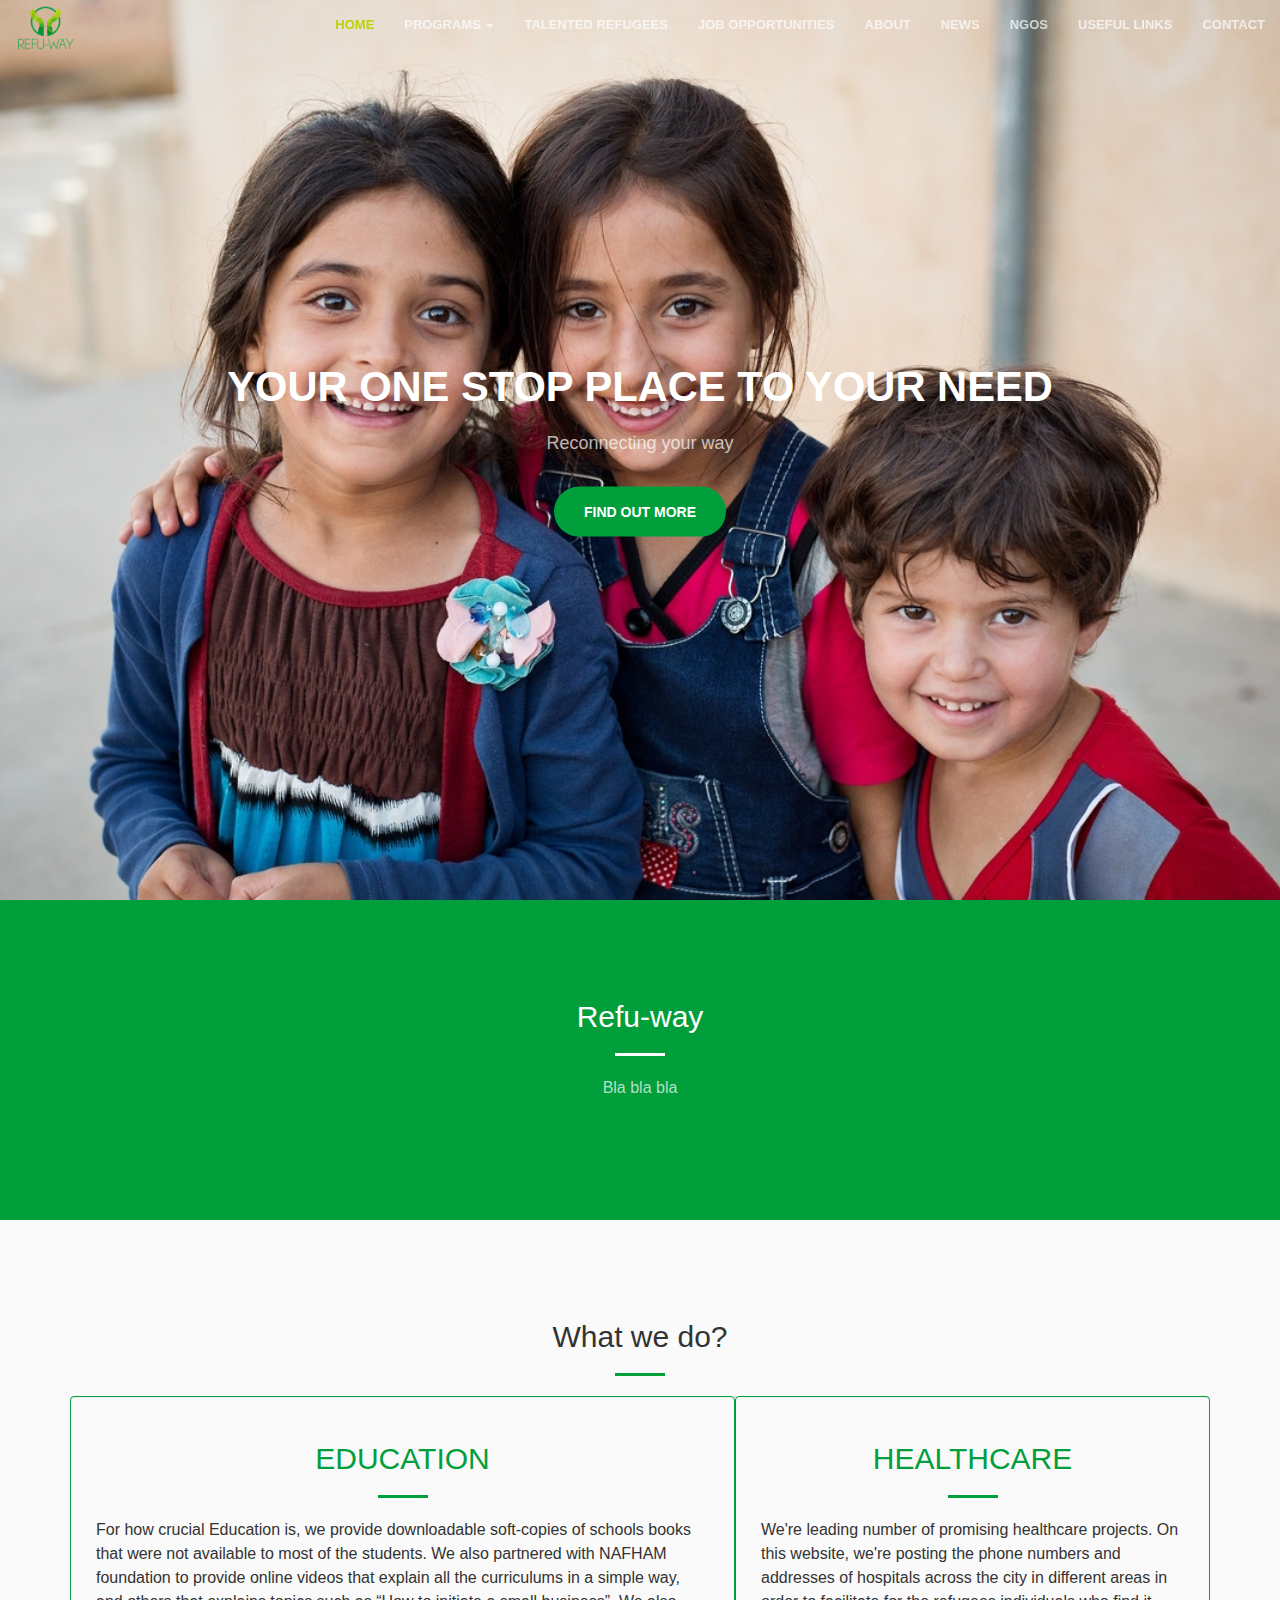
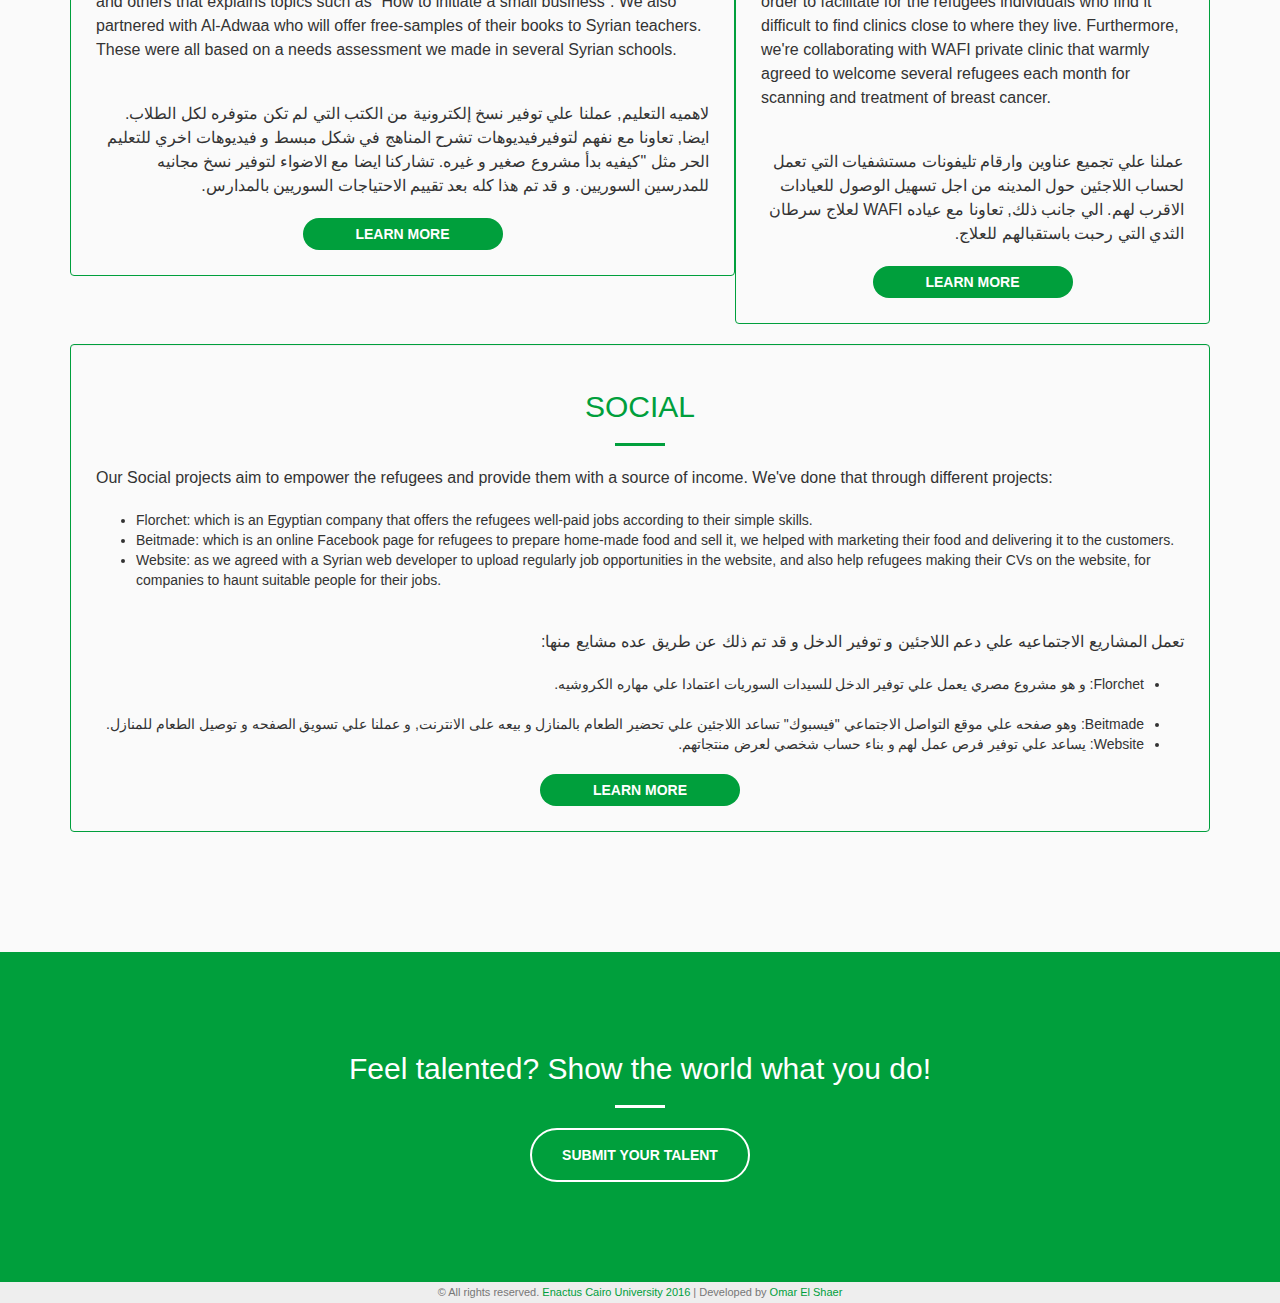
==== index.html @ 51ce7d89 "V1.0" ====
<!DOCTYPE html>
<html lang="en">
    <head>
        <meta charset="utf-8">
        <title>Refu-Way</title>
        <meta name="description" content="">
        <meta name="author" content="">
        <meta name="twitter:card" value="summary">
        <meta property="og:title" content="" />
        <meta property="og:url" content="/"/>
        <meta property="og:image" content="" />
        <link rel="shortcut icon" href="">
        <meta name="viewport" content="width=device-width, initial-scale=1.0, maximum-scale=1.0, user-scalable=no" />
        <meta name="apple-mobile-web-app-status-bar-style" content="black" />
        <link rel="stylesheet" href="css/bootstrap.css">
        <link rel="stylesheet" href="css/style.css">
    </head>

<body id="page-top">

    <nav id="mainNav" class="navbar navbar-default navbar-fixed-top">
        <div class="container-fluid">
            <!-- Brand and toggle get grouped for better mobile display -->
            <div class="navbar-header">
                <button type="button" class="navbar-toggle collapsed" data-toggle="collapse" data-target="#bs-example-navbar-collapse-1">
                    <span class="sr-only">Toggle navigation</span>
                    <span class="icon-bar"></span>
                    <span class="icon-bar"></span>
                    <span class="icon-bar"></span>
                </button>
                <a class="navbar-brand page-scroll" href="http://refu-way.com">
                  <img alt="Brand" src="assets/logo.png" width="60">
                </a>
            </div>

            <!-- Collect the nav links, forms, and other content for toggling -->
            <div class="collapse navbar-collapse" id="bs-example-navbar-collapse-1">
                <ul class="nav navbar-nav navbar-right">
                    <li class="active">
                        <a href="http://refu-way.com">Home</a>
                    </li>
                    <li class="dropdown">
                      <a href="#" class="dropdown-toggle" data-toggle="dropdown" role="button" aria-haspopup="true" aria-expanded="false">Programs <span class="caret"></span></a>
                      <ul class="dropdown-menu">
                        <li><a href="programs/education.html">Education</a></li>
                        <li><a href="programs/healthcare.html">Healthcare</a></li>
                        <li><a href="programs/social.html">Social</a></li>
                      </ul>
                    </li>
                    <li>
                        <a href="talented-refugees.html">Talented Refugees</a>
                    </li>
                    <li>
                        <a href="job-opportunities.html">Job Opportunities</a>
                    </li>
                    <li>
                        <a href="about.html">About</a>
                    </li>
                    <li>
                        <a href="news.html">News</a>
                    </li>
                    <li>
                        <a href="ngos.html">NGOs</a>
                    </li>
                    <li>
                        <a href="useful-links.html">Useful Links</a>
                    </li>
                    <li>
                        <a href="contact.html">Contact</a>
                    </li>
                </ul>
            </div>
            <!-- /.navbar-collapse -->
        </div>
        <!-- /.container-fluid -->
    </nav>

    <header>
        <div class="header-content">
            <div class="header-content-inner">
                <h1>Your one stop place to your need</h1><br>
                <p>Reconnecting your way</p>
                <a href="#desc" class="btn btn-primary btn-xl page-scroll">Find Out More</a>
            </div>
        </div>
    </header>


    <section class="bg-primary" id="desc">
        <div class="container">
            <div class="row">
                <div class="col-lg-8 col-lg-offset-2 text-center">
                    <h2 class="section-heading">Refu-way</h2>
                    <hr class="light">
                    <p class="text-faded">Bla bla bla</p>
                </div>
            </div>
        </div>
    </section>

    <section>
      <div class="container">
        <h2 class="section-heading text-center">What we do?</h2>
        <hr>
                <div class="well col-md-7">
                  <h2 class="green text-center">EDUCATION</h2><hr>
                  <p> 
                    For how crucial Education is, we provide downloadable soft-copies of schools books that were not available to most of the students. We also partnered with NAFHAM foundation to provide online videos that explain all the curriculums in a simple way, and others that explains topics such as “How to initiate a small business”. 
                    We also partnered with Al-Adwaa who will offer free-samples of their books to Syrian teachers. These were all based on a needs assessment we made in several Syrian schools. </p><br>
                  <p dir="rtl"> 
                    لاهميه التعليم, عملنا علي توفير نسخ إلكترونية من الكتب التي لم تكن متوفره لكل الطلاب. ايضا, تعاونا مع نفهم لتوفيرفيديوهات تشرح المناهج في شكل مبسط و فيديوهات اخري للتعليم الحر مثل "كيفيه بدأ مشروع صغير و غيره. تشاركنا ايضا مع الاضواء لتوفير نسخ مجانيه للمدرسين السوريين. و قد تم هذا كله بعد تقييم الاحتياجات السوريين بالمدارس.</p>
                  <a href="programs/education.html" class="btn center-block btn-primary btn-width">Learn more</a>
                </div>

               

                <div class="well col-md-5">
                  <h2 class="green text-center">HEALTHCARE</h2><hr>
                  <p> 
                    We're leading number of promising healthcare projects.
                    On this website, we're posting the phone numbers and addresses of hospitals across the city in different areas in order to facilitate for the refugees individuals who find it difficult to find clinics close to where they live.
                    Furthermore, we're collaborating with WAFI private clinic that warmly agreed to welcome several refugees each month for scanning and treatment of breast cancer.</p><br>
                  <p dir="rtl">
                    عملنا علي تجميع عناوين وارقام تليفونات مستشفيات التي تعمل لحساب اللاجئين حول المدينه من اجل تسهيل الوصول للعيادات الاقرب لهم. الي جانب ذلك, تعاونا مع عياده WAFI لعلاج سرطان الثدي التي رحبت باستقبالهم للعلاج.</p>
                  <a href="programs/healthcare.html" class="btn center-block btn-primary btn-width">Learn more</a>
                </div>

                

                <div class="well col-md-12">
                  <h2 class="green text-center">SOCIAL</h2><hr>
                  <p> 
                    Our Social projects aim to empower the refugees and provide them with a source of income. We've done that through different projects:<ul>
                    <li>Florchet: which is an Egyptian company that offers the refugees well-paid jobs according to their simple skills.  </li>
                    <li>Beitmade: which is an online Facebook page for refugees to prepare home-made food and sell it, we helped with marketing their food and delivering it to the customers.  </li>
                    <li>Website: as we agreed with a Syrian web developer to upload regularly job opportunities in the website, and also help refugees making their CVs on the website, for companies to haunt suitable people for their jobs.</li></ul>
                    </p><br>
                    <p dir="rtl">
                    تعمل المشاريع الاجتماعيه علي دعم اللاجئين و توفير الدخل و قد تم ذلك عن طريق عده مشايع منها: 
                    <ul dir="rtl">
                    <li>Florchet: و هو مشروع مصري يعمل علي توفير الدخل للسيدات السوريات اعتمادا علي مهاره الكروشيه.</li> 
                    <li>Beitmade: وهو صفحه علي موقع التواصل الاجتماعي "فيسبوك" تساعد اللاجئين علي تحضير الطعام بالمنازل و بيعه على الانترنت, و عملنا علي تسويق الصفحه و توصيل الطعام للمنازل. </li>
                    <li>Website: يساعد علي توفير فرص عمل لهم و بناء حساب شخصي لعرض منتجاتهم.</li>
                    </ul></p>
                <a href="programs/social.html" class="btn center-block btn-primary btn-width">Learn more</a>
                </div>
      </div>
    </section>

    <section class="bg-primary">
        <div class="container">
            <div class="row">
                <div class="col-lg-8 col-lg-offset-2 text-center">
                    <h2 class="section-heading">Feel talented? Show the world what you do!</h2><hr class="light">
                <a href="" class="btn btn-default btn-xl">Submit your talent</a>
                </div>
            </div>
        </div>
    </section>



<footer>
    <div class="container">
        <p class="text-center text-muted"> © All rights reserved. <a href="https://www.facebook.com/EnactusCairoUniversity" target="_blank"> Enactus Cairo University 2016</a> | Developed by <a href="mailto:omarelshaer93@gmail.com" title="omarelshaer93@gmail.com">Omar El Shaer</a></p>
    </div>
</footer>


        <script src="js/jquery.js"></script>
        <script src="js/bootstrap.min.js"></script>
        <script src="js/scrollreveal.min.js"></script>
        <script src="js/jquery.easing.min.js"></script>
        <script src="js/jquery.fittext.js"></script>
        <script src="js/creative.js"></script>
    </body>
</html>
---- css/style.css ----
html,
body {
  height: 100%;
  width: 100%;
  background-color: #fafafa;
}
body {
  font-family: 'Helvetica Neue', Arial, sans-serif;
}
hr {
  border-color: #009f3c;
  border-width: 3px;
  max-width: 50px;
}
hr.light {
  border-color: white;
}
a {
  -webkit-transition: all 0.35s;
  -moz-transition: all 0.35s;
  transition: all 0.35s;
  color: #009f3c;
}
a:hover,
a:focus {
  color: #b8d405;
  text-decoration: none;
}
h1,
h2,
h3,
h4,
h5,
h6 {
  font-family: 'Open Sans', 'Helvetica Neue', Arial, sans-serif;
}
p {
  font-size: 16px;
  line-height: 1.5;
  margin-bottom: 20px;
}
.bg-primary {
  background-color: #009f3c;
}
.bg-dark {
  background-color: #222222;
  color: white;
}
.text-faded {
  color: rgba(255, 255, 255, 0.7);
}
section {
  padding: 100px 0;
}
aside {
  padding: 50px 0;
}
 .bg-white{
	padding: 20px 0;
}
.low-p{
	padding-bottom: 35px;
}
.no-padding {
  padding: 0;
}
.navbar-default {
  background-color: rgba(255,255,255,0.8) ;
  font-family: 'Open Sans', 'Helvetica Neue', Arial, sans-serif;
  -webkit-transition: all 0.35s;
  -moz-transition: all 0.35s;
  transition: all 0.35s;
  border-color: transparent;
}
.navbar-default .navbar-header .navbar-brand {
  color: #009f3c;
  font-family: 'Open Sans', 'Helvetica Neue', Arial, sans-serif;
  font-weight: 700;
  text-transform: uppercase;
}
.navbar-default .navbar-header .navbar-brand:hover,
.navbar-default .navbar-header .navbar-brand:focus {
  color: #b8d405;
}
.navbar-default .nav > li > a,
.navbar-default .nav > li > a:focus {
  text-transform: uppercase;
  font-weight: 700;
  font-size: 13px;
  color: #222222;
}
.navbar-default .nav > li > a:hover,
.navbar-default .nav > li > a:focus:hover {
  color: #b8d405;
}
.navbar-default .nav > li.active > a,
.navbar-default .nav > li.active > a:focus {
  color: #b8d405 !important;
  background-color: transparent;
}
.navbar-default .nav > li.active > a:hover,
.navbar-default .nav > li.active > a:focus:hover {
  background-color: transparent;
}
@media (min-width: 768px) {
  .navbar-default {
    background-color: transparent;
  }
  .navbar-default .navbar-header .navbar-brand {
    color: rgba(255, 255, 255, 0.7);
  }
  .navbar-default .navbar-header .navbar-brand:hover,
  .navbar-default .navbar-header .navbar-brand:focus {
    color: white;
  }
  .navbar-default .nav > li > a,
  .navbar-default .nav > li > a:focus {
    color: rgba(255, 255, 255, 0.7);
  }
  .navbar-default .nav > li > a:hover,
  .navbar-default .nav > li > a:focus:hover {
    color: white;
  }
  .navbar-default.affix {
  background-color: rgba(255,255,255,0.8) ;
    border-color: rgba(34, 34, 34, 0.05);
  }
  .navbar-default.affix .navbar-header .navbar-brand {
    color: #009f3c;
    font-size: 14px;
  }
  .navbar-default.affix .navbar-header .navbar-brand:hover,
  .navbar-default.affix .navbar-header .navbar-brand:focus {
    color: #b8d405;
  }
  .navbar-default.affix .nav > li > a,
  .navbar-default.affix .nav > li > a:focus {
    color: #222222;
  }
  .navbar-default.affix .nav > li > a:hover,
  .navbar-default.affix .nav > li > a:focus:hover {
    color: #b8d405;
  }
}
.dropdown-menu{
	background-color: rgba(255,255,255,0.8);
	box-shadow: none;
	border: solid 1px transparent;
}
.dropdown-menu li > a {
	font-family: 'Open Sans', 'Helvetica Neue', Arial, sans-serif !important;
	text-transform: uppercase !important;
font-weight: 700;
font-size: 13px;
line-height: 20px;
}
header {
  position: relative;
  width: 100%;
  min-height: auto;
  -webkit-background-size: cover;
  -moz-background-size: cover;
  background-size: cover;
  -o-background-size: cover;
  background-position: center;
  background-image: url('../assets/header.jpg');
  text-align: center;
  color: white;
}
header .header-content {
  position: relative;
  text-align: center;
  padding: 200px 15px 100px;
  width: 100%;
}
header .header-content .header-content-inner h1 {
  font-weight: 700;
  text-transform: uppercase;
  margin-top: 0;
  margin-bottom: 0;
}
header .header-content .header-content-inner hr {
  margin: 30px auto;
}
header .header-content .header-content-inner p {
  font-weight: 300;
  color: rgba(255, 255, 255, 0.7);
  font-size: 16px;
  margin-bottom: 30px;
}
@media (min-width: 768px) {
  header {
    min-height: 100%;
  }
  header .header-content {
    position: absolute;
    top: 50%;
    -webkit-transform: translateY(-50%);
    -ms-transform: translateY(-50%);
    transform: translateY(-50%);
    padding: 0 50px;
  }
  header .header-content .header-content-inner {
    max-width: 1000px;
    margin-left: auto;
    margin-right: auto;
  }
  header .header-content .header-content-inner p {
    font-size: 18px;
    max-width: 80%;
    margin-left: auto;
    margin-right: auto;
  }
}
.section-heading {
  margin-top: 0;
}
.call-to-action h2 {
  margin: 0 auto 20px;
}
.text-primary {
  color: #f05f40;
}
.no-gutter > [class*='col-'] {
  padding-right: 0;
  padding-left: 0;
}
.btn-default {
  color: #fff;
  background-color: #009f3c;
  border-color: #ffffff;
  border:solid 2px #fff !important;
  -webkit-transition: all 0.35s;
  -moz-transition: all 0.35s;
  transition: all 0.35s;
}
.btn-default:hover,
.btn-default:focus,
.btn-default.focus,
.btn-default:active,
.btn-default.active,
.open > .dropdown-toggle.btn-default {
  color: #222222;
  background-color: #f2f2f2;
  border-color: #ededed;
}
.btn-default:active,
.btn-default.active,
.open > .dropdown-toggle.btn-default {
  background-image: none;
}
.btn-default.disabled,
.btn-default[disabled],
fieldset[disabled] .btn-default,
.btn-default.disabled:hover,
.btn-default[disabled]:hover,
fieldset[disabled] .btn-default:hover,
.btn-default.disabled:focus,
.btn-default[disabled]:focus,
fieldset[disabled] .btn-default:focus,
.btn-default.disabled.focus,
.btn-default[disabled].focus,
fieldset[disabled] .btn-default.focus,
.btn-default.disabled:active,
.btn-default[disabled]:active,
fieldset[disabled] .btn-default:active,
.btn-default.disabled.active,
.btn-default[disabled].active,
fieldset[disabled] .btn-default.active {
  background-color: #ffffff;
  border-color: #ffffff;
}
.btn-default .badge {
  color: #ffffff;
  background-color: #009f3c;
}
.btn-primary {
  color: #ffffff;
  background-color: #009f3c;
  border-color: #009f3c;
  -webkit-transition: all 0.35s;
  -moz-transition: all 0.35s;
  transition: all 0.35s;
}
.btn-primary:hover,
.btn-primary:focus,
.btn-primary.focus,
.btn-primary:active,
.btn-primary.active,
.open > .dropdown-toggle.btn-primary {
  color: #ffffff;
  background-color: #b8d405;
  border-color: #b8d405;
}
.btn-primary:active,
.btn-primary.active,
.open > .dropdown-toggle.btn-primary {
  background-image: none;
}
.btn-primary.disabled,
.btn-primary[disabled],
fieldset[disabled] .btn-primary,
.btn-primary.disabled:hover,
.btn-primary[disabled]:hover,
fieldset[disabled] .btn-primary:hover,
.btn-primary.disabled:focus,
.btn-primary[disabled]:focus,
fieldset[disabled] .btn-primary:focus,
.btn-primary.disabled.focus,
.btn-primary[disabled].focus,
fieldset[disabled] .btn-primary.focus,
.btn-primary.disabled:active,
.btn-primary[disabled]:active,
fieldset[disabled] .btn-primary:active,
.btn-primary.disabled.active,
.btn-primary[disabled].active,
fieldset[disabled] .btn-primary.active {
  background-color: #009f3c;
  border-color: #009f3c;
}
.btn-primary .badge {
  color: #f05f40;
  background-color: #009f3c;
}
.btn {
  font-family: 'Open Sans', 'Helvetica Neue', Arial, sans-serif;
  border: none;
  border-radius: 300px;
  font-weight: 700;
  text-transform: uppercase;
}
.btn-xl {
  padding: 15px 30px;
}
::-moz-selection {
  color: white;
  text-shadow: none;
  background: #009f3c;
}
::selection {
  color: white;
  text-shadow: none;
  background: #009f3c;
}
img::selection {
  color: white;
  background: transparent;
}
img::-moz-selection {
  color: white;
  background: transparent;
}
body {
  webkit-tap-highlight-color: #222222;
}

	.navbar-brand img{
		width: 60px;
	}
	.navbar-brand{

		padding-top: 5px !important;
	}
.program-desc-title{
	margin-top: 50px;
	margin-left: 50px;
}
.program-desc-p{
	margin-left: 50px;
	margin-right: 50px;
}
.green{
	color: #009f3c;
}
.btn-width{
	max-width: 200px;
}
.well{
	padding: 25px;
	background-color: transparent;
	border: solid 1px #009f3c;
}
.bg-education{
	position: relative;
	background-size: cover;
	background-position: center;
	min-height: 500px;
	padding-top: 220px;
	background-image: url(../assets/education.jpg);
	color:#fff;
}
.bg-healthcare{
	position: relative;
	background-size: cover;
	background-position: center;
	min-height: 500px;
	padding-top: 220px;
	background-image: url(../assets/healthcare.jpg);
	color:#fff;
}
footer{
	background-color: #eee;
}
footer p{
	margin-bottom: 0px;
	font-size: 11px;
	padding: 2px;
}
.dropdown-menu > .active > a, .dropdown-menu > .active > a:hover, .dropdown-menu > .active > a:focus{
	background-color: #009f3c;
}
.panel-green{
	background-color: #009f3c;
	color: #ffffff;
}
dt {
	width: 120px !important;
}
dd{
	margin-left: 130px !important;
}
.panel-success > .panel-heading{
	background-color: #b8d405;
	border-color: #b8d405;
	color:#ffffff;
}
.panel-info > .panel-heading{
	background-color: #009f3c;
	border-color: #009f3c;
	color:#ffffff;
}
.bg-white{
	background-color: #fff;
}
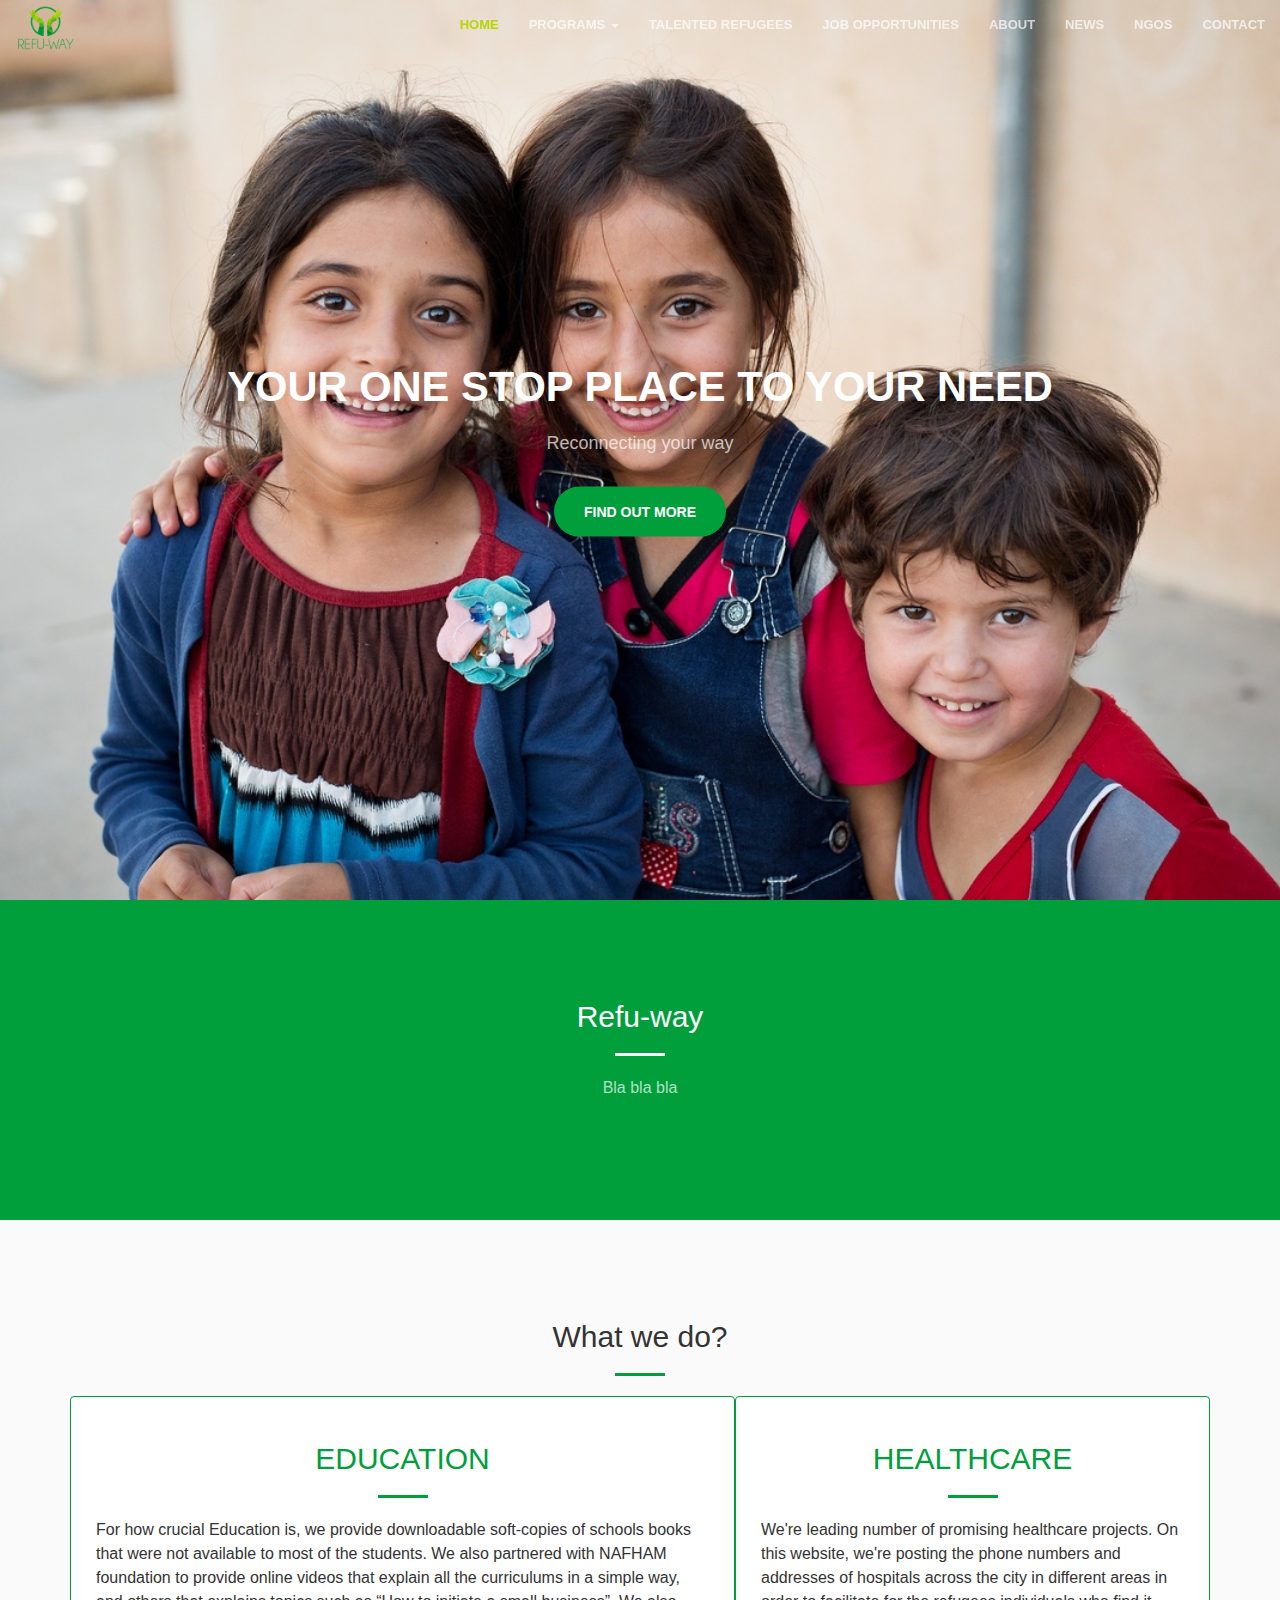
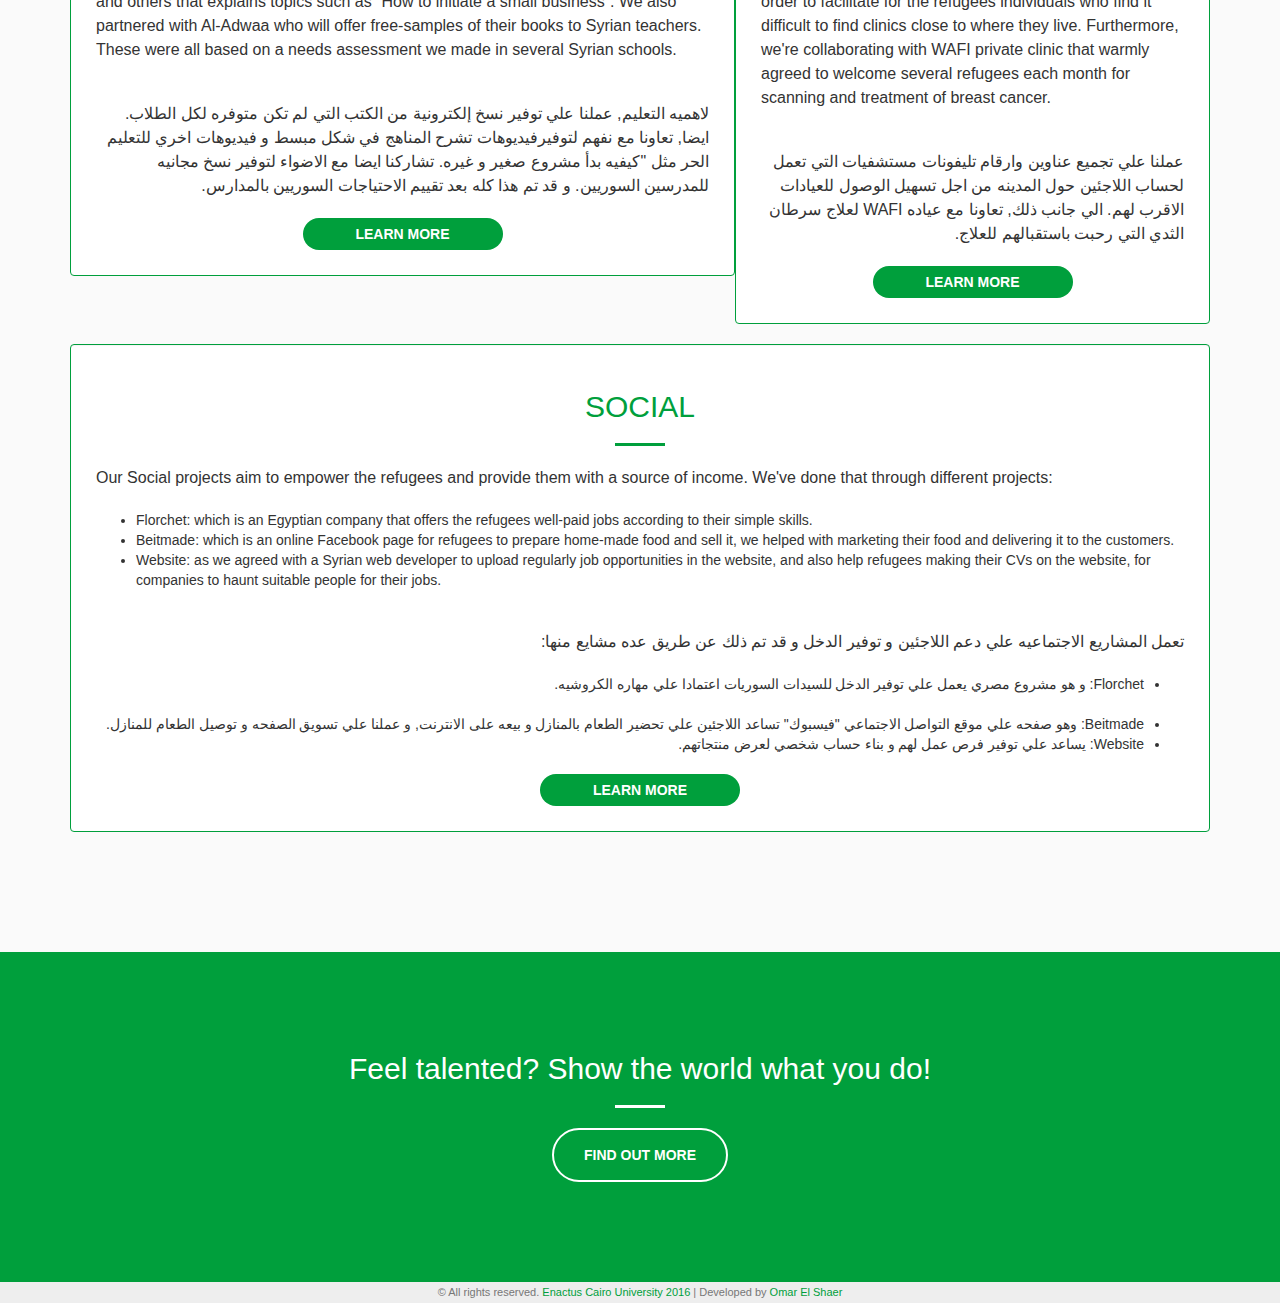
==== commit a996b96a: "talented refugees page, added submit.html, other edits" ====
--- a/index.html
+++ b/index.html
@@ -61,9 +61,6 @@
                     </li>
                     <li>
                         <a href="ngos.html">NGOs</a>
-                    </li>
-                    <li>
-                        <a href="useful-links.html">Useful Links</a>
                     </li>
                     <li>
                         <a href="contact.html">Contact</a>
@@ -156,7 +153,7 @@
             <div class="row">
                 <div class="col-lg-8 col-lg-offset-2 text-center">
                     <h2 class="section-heading">Feel talented? Show the world what you do!</h2><hr class="light">
-                <a href="" class="btn btn-default btn-xl">Submit your talent</a>
+                <a href="talented-refugees.html" class="btn btn-default btn-xl">Find out more</a>
                 </div>
             </div>
         </div>
--- a/css/style.css
+++ b/css/style.css
@@ -59,8 +59,18 @@
  .bg-white{
 	padding: 20px 0;
 }
+.bg-white-c{
+  background-color: #ffffff;
+}
+.bg-g{
+  background-color:#fafafa !important;  
+}
+.well{
+  background-color: #ffffff !important;
+}
 .low-p{
 	padding-bottom: 35px;
+  padding-top: 35px;
 }
 .no-padding {
   padding: 0;
@@ -432,4 +442,10 @@
 }
 .bg-white{
 	background-color: #fff;
+}
+.divider{
+  margin-bottom: 40px;
+}
+.list-inline li{
+  border-right: solid 2px #009f3c; 
 }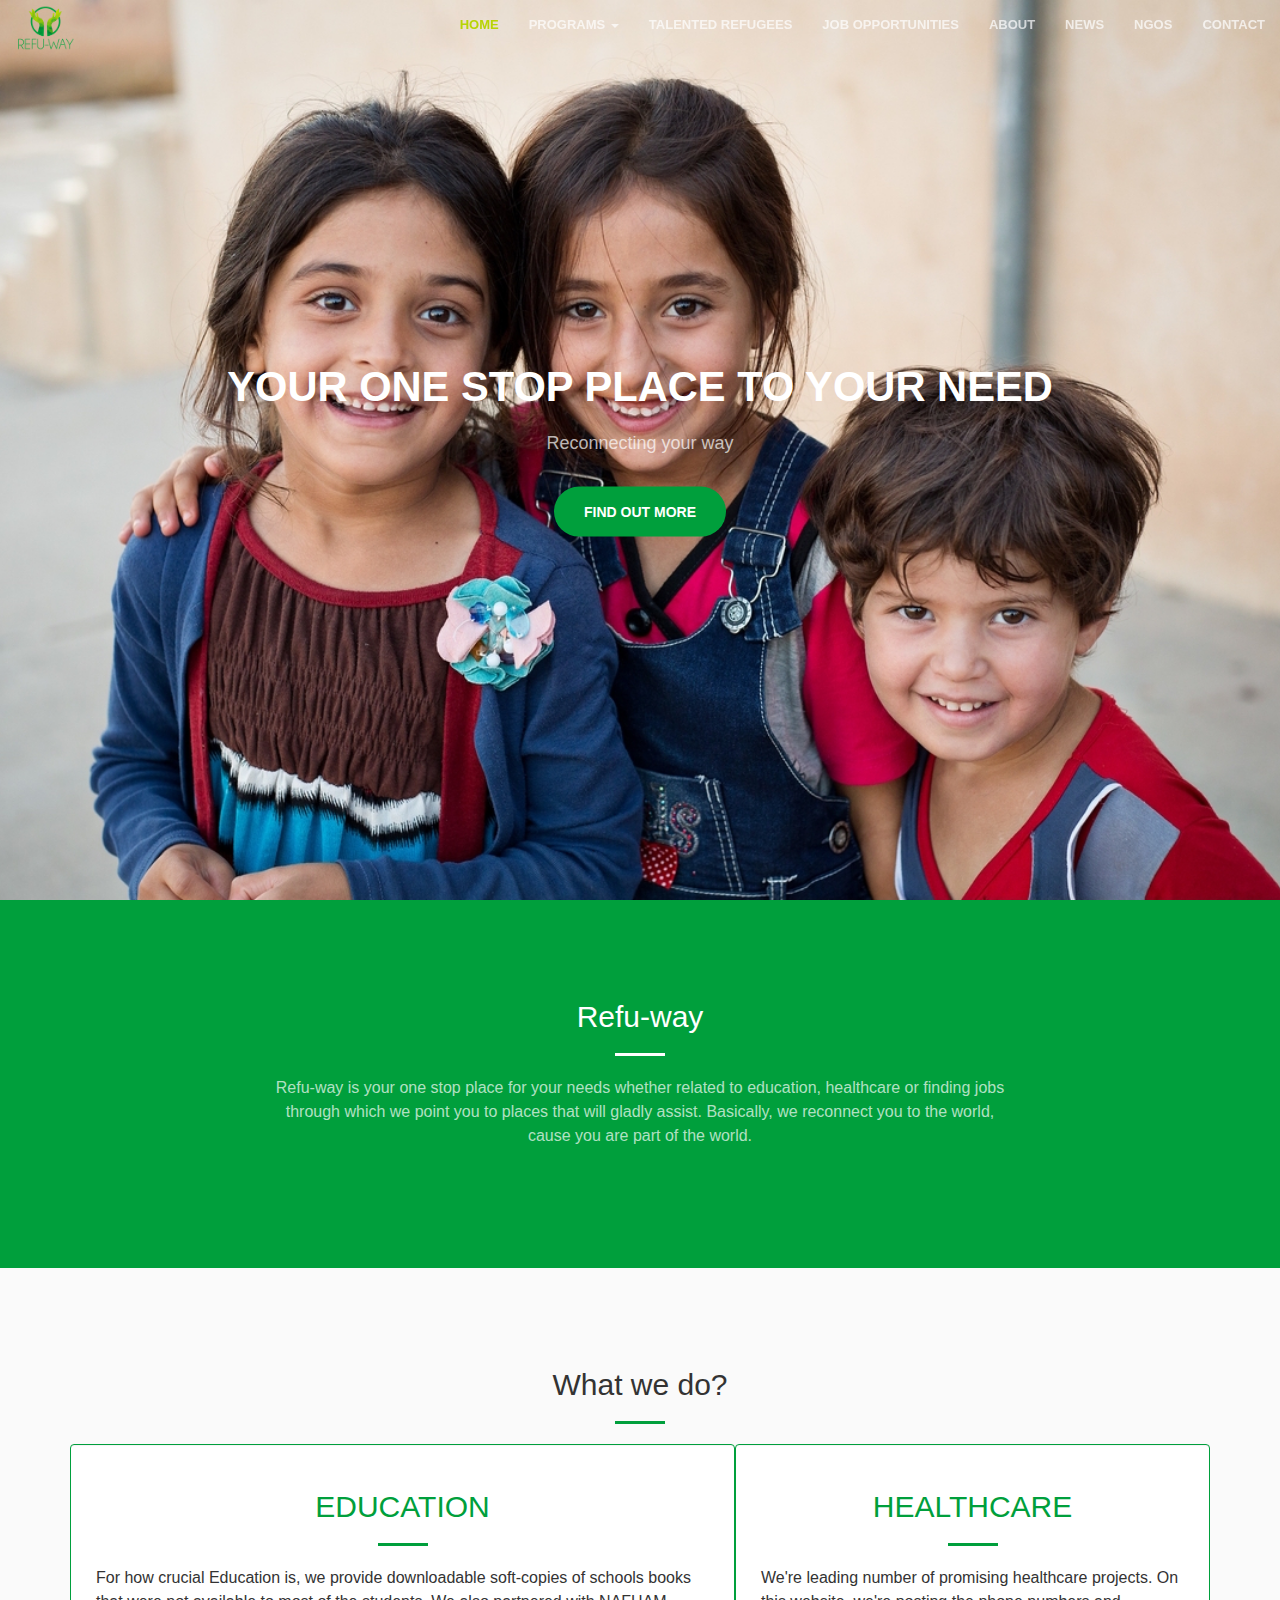
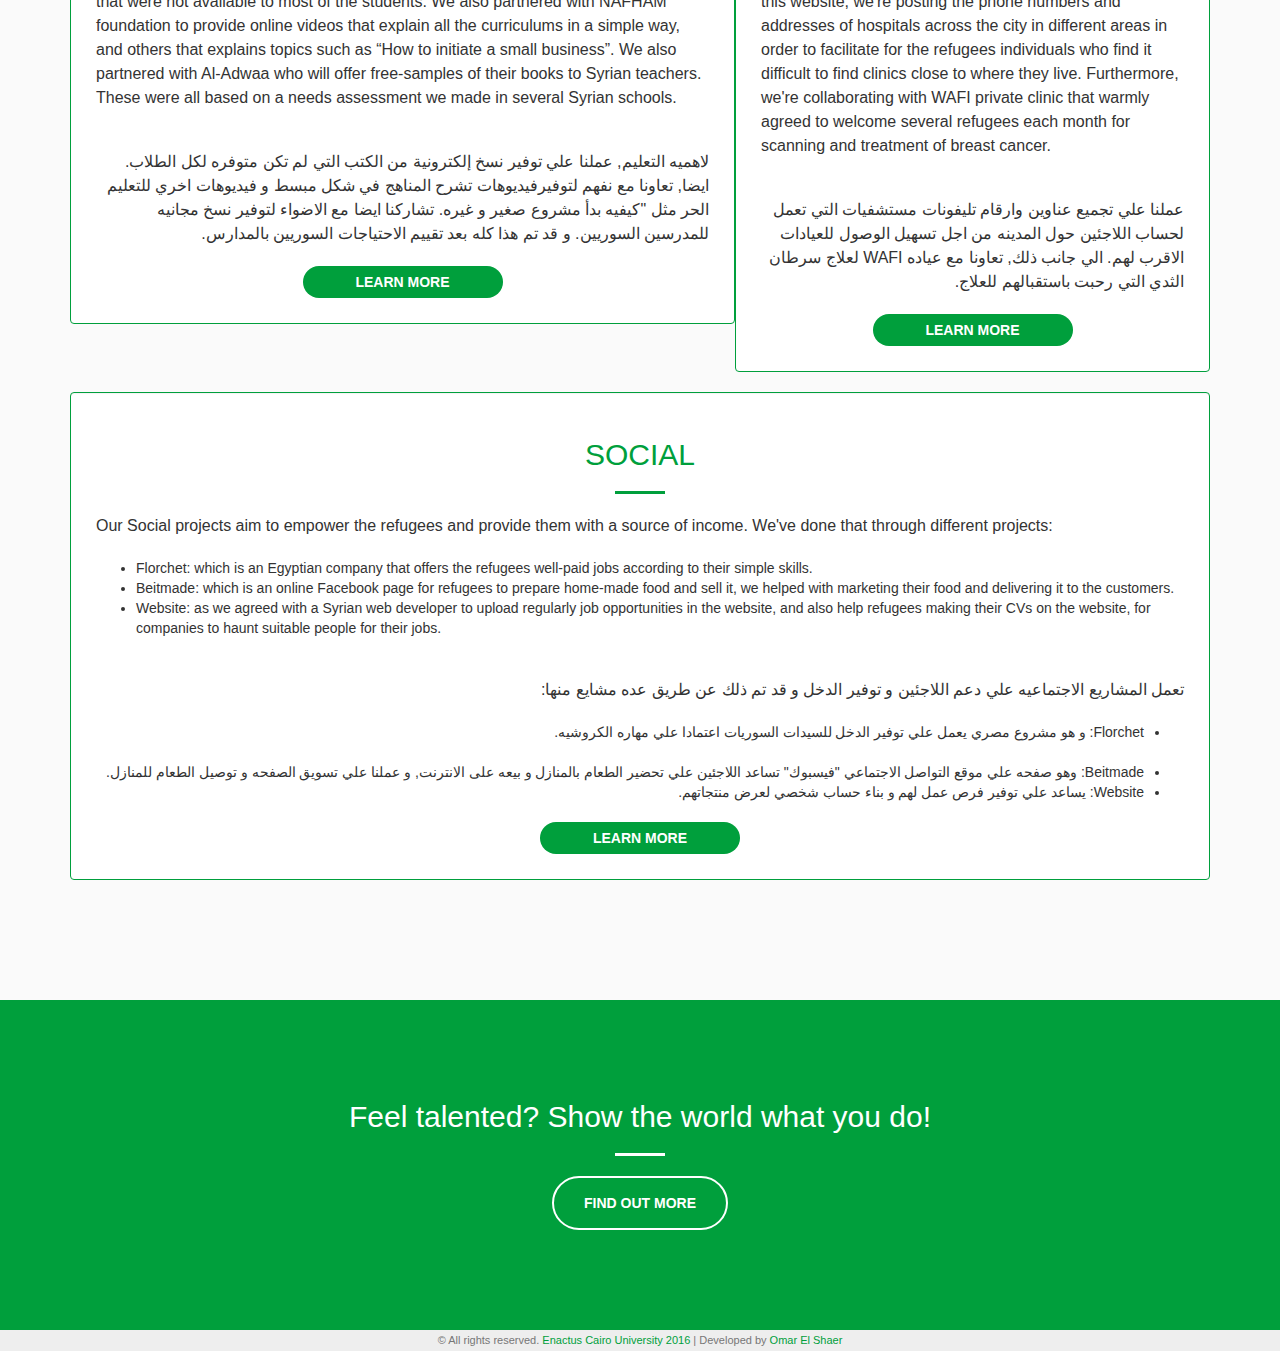
==== commit 8e208f42: "text edit f index w talented refugees, w analytics code f index.html" ====
--- a/index.html
+++ b/index.html
@@ -89,7 +89,7 @@
                 <div class="col-lg-8 col-lg-offset-2 text-center">
                     <h2 class="section-heading">Refu-way</h2>
                     <hr class="light">
-                    <p class="text-faded">Bla bla bla</p>
+                    <p class="text-faded">Refu-way is your one stop place for your needs whether related to education, healthcare or finding jobs through which we point you to places that will gladly assist. Basically, we reconnect you to the world, cause you are part of the world.</p>
                 </div>
             </div>
         </div>
@@ -174,5 +174,16 @@
         <script src="js/jquery.easing.min.js"></script>
         <script src="js/jquery.fittext.js"></script>
         <script src="js/creative.js"></script>
+
+        <script>
+  (function(i,s,o,g,r,a,m){i['GoogleAnalyticsObject']=r;i[r]=i[r]||function(){
+  (i[r].q=i[r].q||[]).push(arguments)},i[r].l=1*new Date();a=s.createElement(o),
+  m=s.getElementsByTagName(o)[0];a.async=1;a.src=g;m.parentNode.insertBefore(a,m)
+  })(window,document,'script','https://www.google-analytics.com/analytics.js','ga');
+
+  ga('create', 'UA-44698721-12', 'auto');
+  ga('send', 'pageview');
+
+</script>
     </body>
 </html>--- a/css/style.css
+++ b/css/style.css
@@ -409,6 +409,15 @@
 	background-image: url(../assets/healthcare.jpg);
 	color:#fff;
 }
+.bg-social{
+  position: relative;
+  background-size: cover;
+  background-position: center;
+  min-height: 500px;
+  padding-top: 220px;
+  background-image: url(../assets/social.jpg);
+  color:#fff;
+}
 footer{
 	background-color: #eee;
 }
@@ -448,4 +457,7 @@
 }
 .list-inline li{
   border-right: solid 2px #009f3c; 
+}
+.white{
+  color: #ffffff;
 }